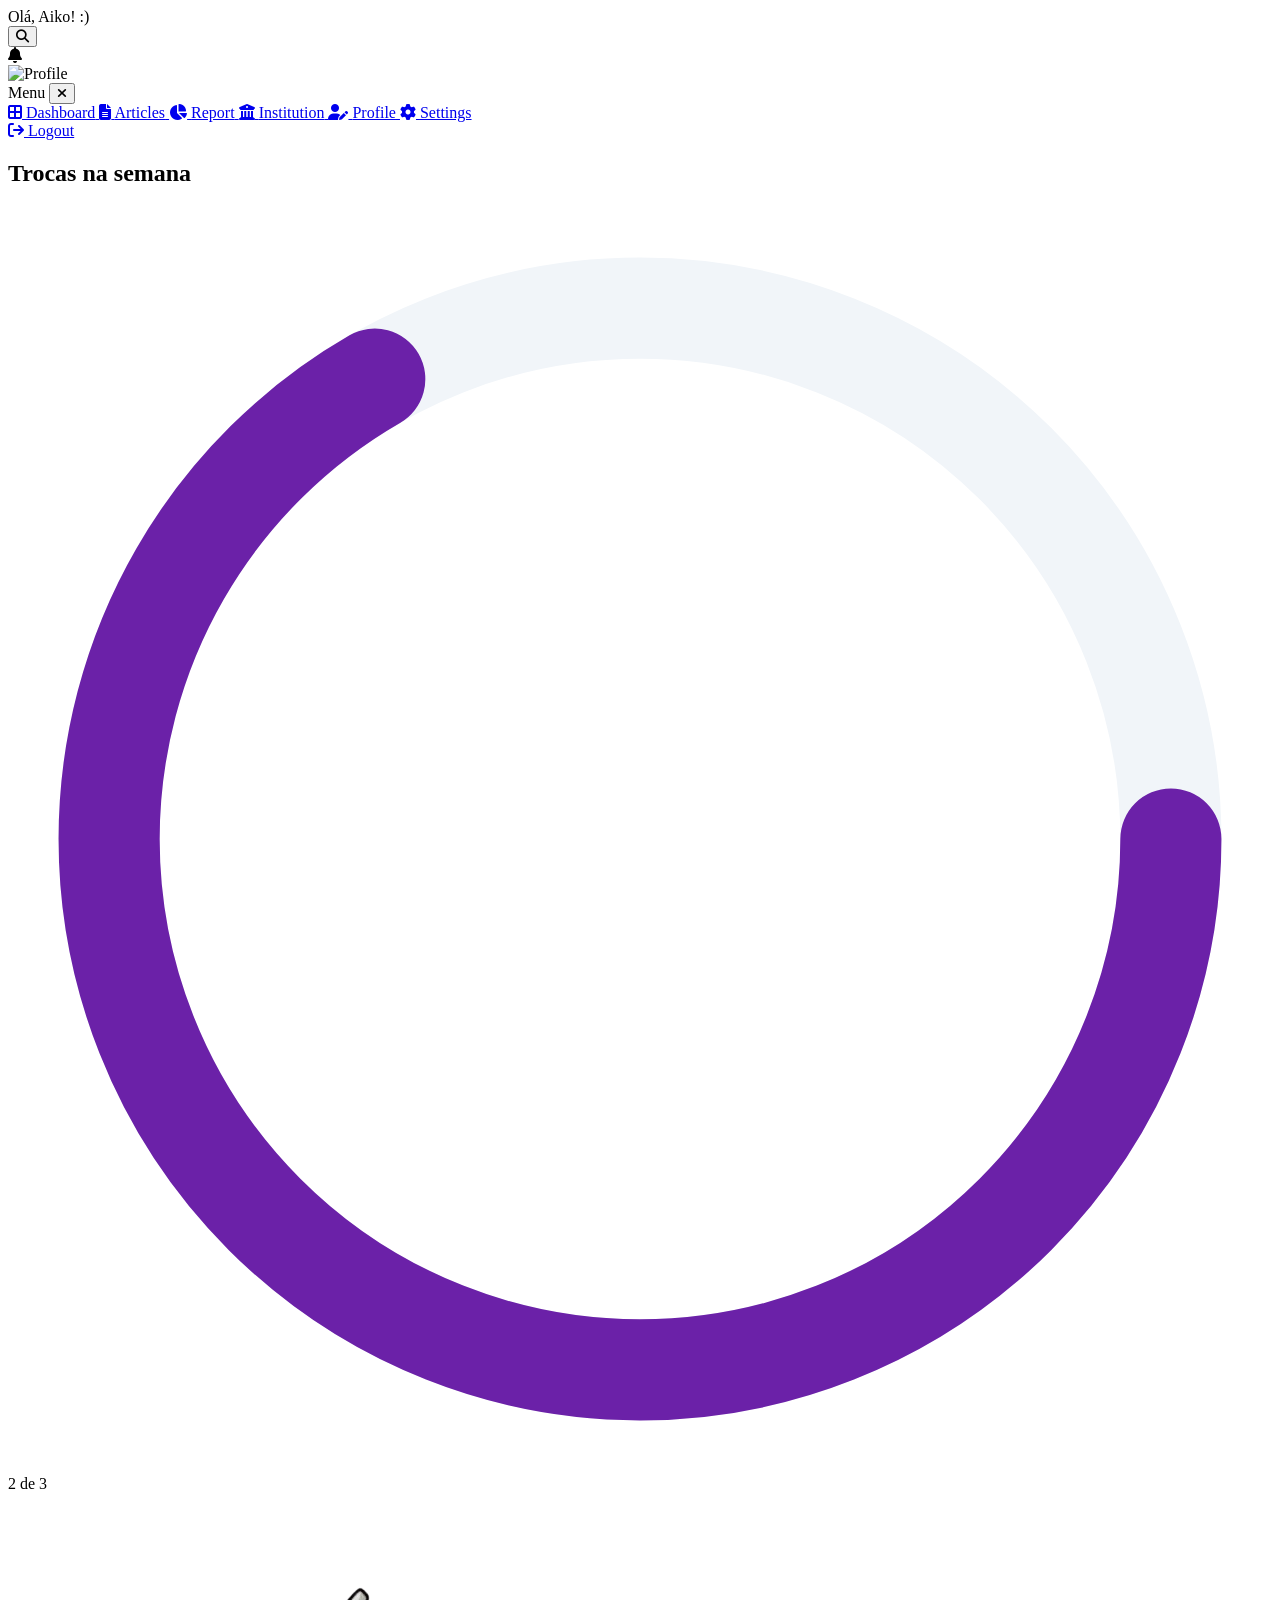
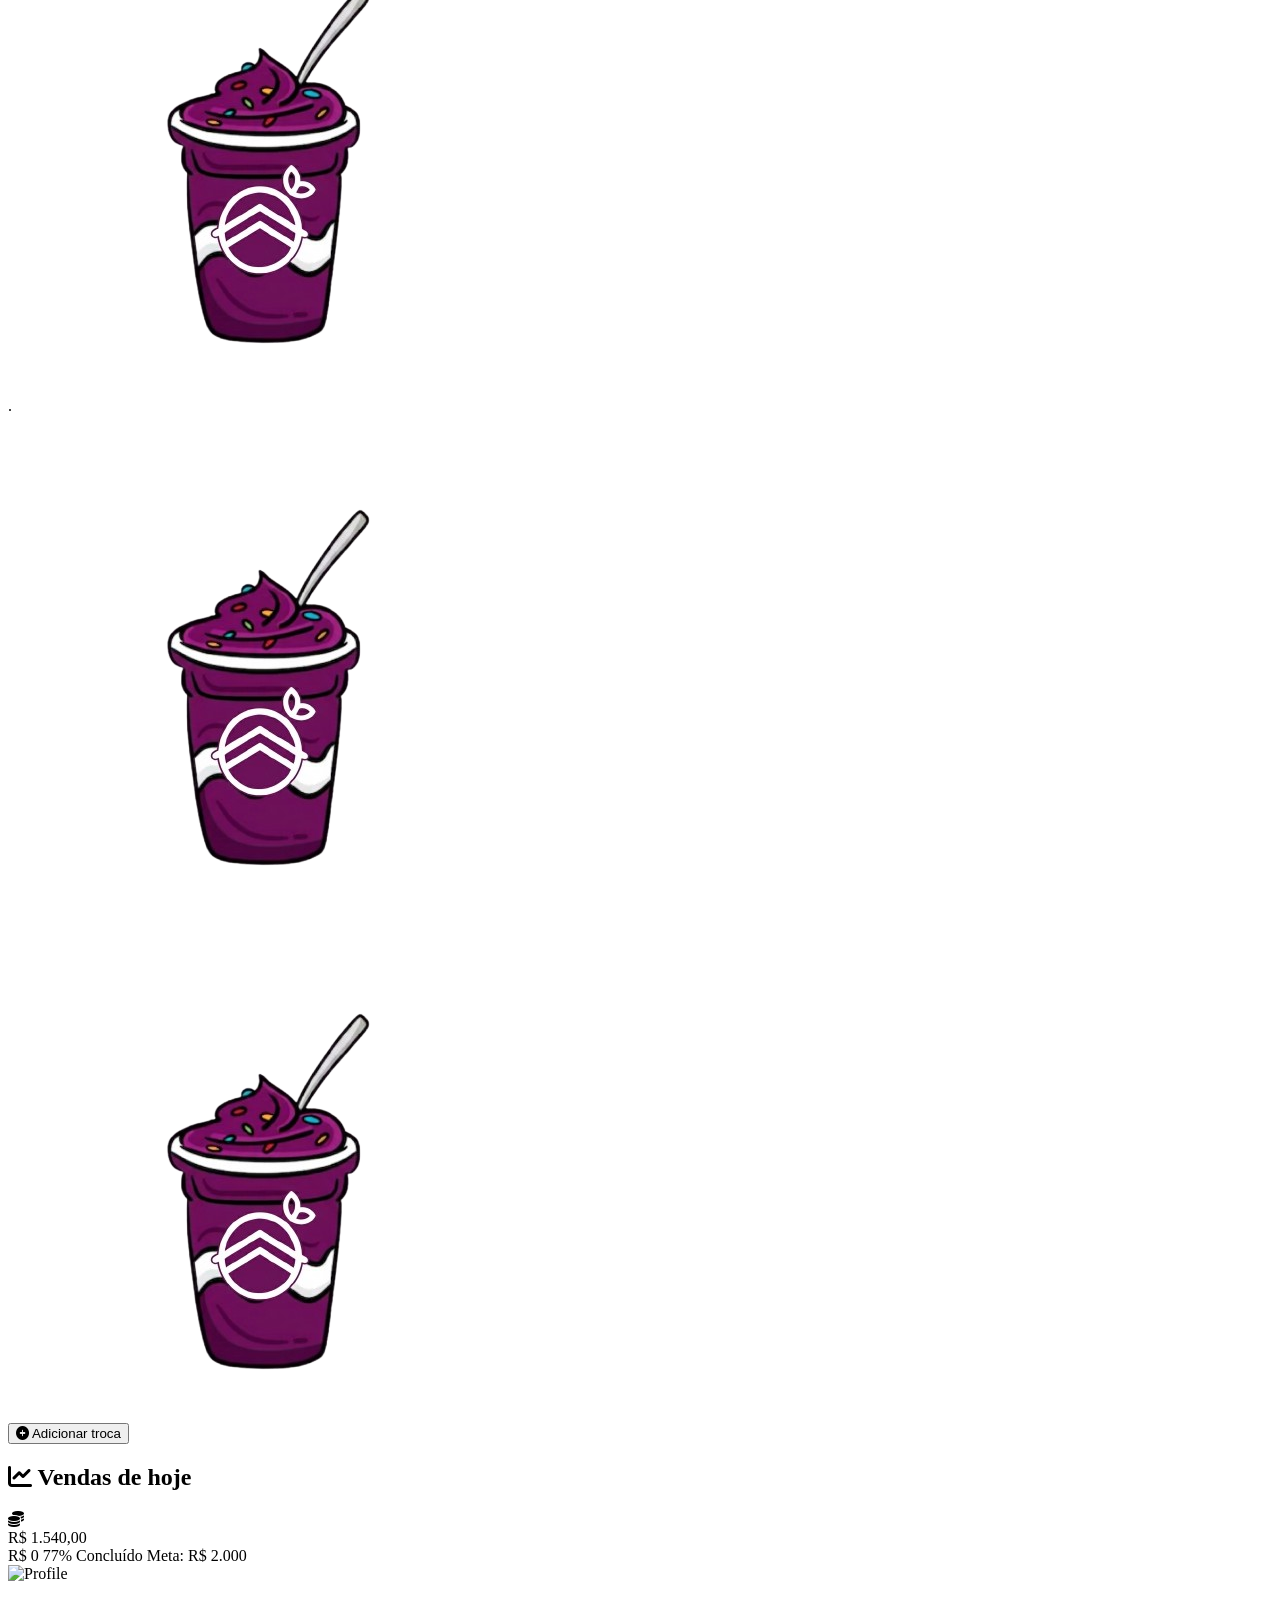
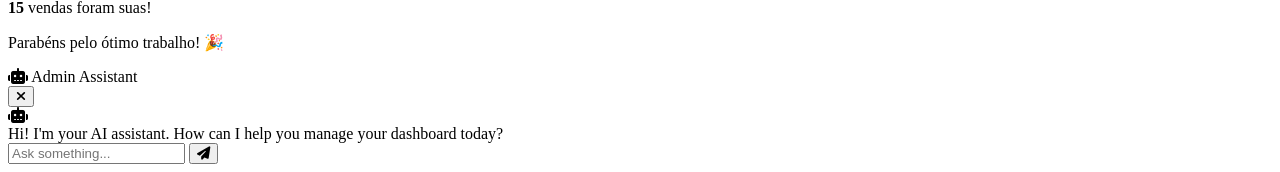
==== dashboard.html @ 2be17cbe "Add files via upload Adicionado a pagina de DASHBOARD, o botao login agora redireciona a ela." ====
<!DOCTYPE html>
<html lang="en">
<head>
    <meta charset="UTF-8">
    <meta name="viewport" content="width=device-width, initial-scale=1.0">
    <title>Mobile Admin Dashboard</title>
    <!-- Tailwind CSS -->
    <script src="https://cdn.tailwindcss.com"></script>
    <!-- FontAwesome for Icons -->
    <link rel="stylesheet" href="https://cdnjs.cloudflare.com/ajax/libs/font-awesome/6.4.0/css/all.min.css">
    <!-- Google Fonts -->
    <link href="https://fonts.googleapis.com/css2?family=Inter:wght@400;500;600;700;800&display=swap" rel="stylesheet">
    
    <script>
        tailwind.config = {
            theme: {
                extend: {
                    fontFamily: {
                        sans: ['Inter', 'sans-serif'],
                    },
                    colors: {
                        brand: {
                            purple: '#4c1d95', /* Deep purple from image */
                            green: '#15803d',  /* GeeksForGeeks green */
                            bg: '#eff6ff',     /* Light blue/gray background */
                        }
                    }
                }
            }
        }
    </script>
    <style>
        /* Custom scrollbar for horizontal scrolling tables on mobile */
        .hide-scrollbar::-webkit-scrollbar {
            display: none;
        }
        .hide-scrollbar {
            -ms-overflow-style: none;
            scrollbar-width: none;
        }
        
        /* AI Chat Animations */
        @keyframes pulse-dot {
            0%, 100% { transform: scale(1); opacity: 0.5; }
            50% { transform: scale(1.2); opacity: 1; }
        }
        .typing-dot {
            animation: pulse-dot 1.4s infinite ease-in-out both;
        }
        .typing-dot:nth-child(1) { animation-delay: -0.32s; }
        .typing-dot:nth-child(2) { animation-delay: -0.16s; }
    </style>
</head>
<body class="bg-brand-bg font-sans antialiased text-slate-800">

    <!-- Top Header -->
    <header class="bg-white h-16 w-full fixed top-0 z-20 shadow-sm flex items-center justify-between px-4">
        <div class="flex items-center gap-3">
            <!-- Hamburger Menu Button -->
            <!-- Logo -->
            <div class="font-bold text-lg tracking-tight text-brand-green">
                Olá, Aiko! :)
            </div>
        </div>

        <div class="flex items-center gap-4">
            <!-- Search Icon (Mobile optimized) -->
            <button class="text-slate-500 hover:text-brand-purple">
                <i class="fa-solid fa-magnifying-glass"></i>
            </button>
            
            <!-- Notification Bell with badge -->
            <div class="relative cursor-pointer">
                <i class="fa-solid fa-bell text-slate-500 hover:text-brand-purple text-lg"></i>
                <span class="absolute -top-1 -right-1 w-2.5 h-2.5 bg-red-500 rounded-full border-2 border-white"></span>
            </div>
            
            <!-- Profile Avatar -->
            <div class="w-8 h-8 rounded-full bg-slate-200 overflow-hidden border border-slate-300">
                <img src="https://ui-avatars.com/api/?name=Admin+User&background=cbd5e1&color=334155" alt="Profile" class="w-full h-full object-cover">
            </div>
        </div>
    </header>

    <!-- Sidebar Backdrop Overlay -->
    <div id="sidebarBackdrop" class="fixed inset-0 bg-slate-900 bg-opacity-50 z-30 hidden opacity-0 transition-opacity duration-300"></div>

    <!-- Off-canvas Sidebar -->
    <aside id="sidebar" class="fixed top-0 left-0 h-full w-64 bg-white z-40 transform -translate-x-full transition-transform duration-300 ease-in-out shadow-2xl flex flex-col">
        <!-- Sidebar Header (Close button & Logo) -->
        <div class="h-16 flex items-center justify-between px-6 border-b border-slate-100">
            <span class="font-bold text-lg text-brand-green">Menu</span>
            <button id="closeSidebar" class="text-slate-400 hover:text-red-500 p-2">
                <i class="fa-solid fa-xmark text-xl"></i>
            </button>
        </div>

        <!-- Sidebar Navigation -->
        <nav class="flex-1 px-4 py-6 space-y-2 overflow-y-auto">
            <!-- Active Item -->
            <a href="#" class="flex items-center gap-4 px-4 py-3 bg-brand-purple text-white rounded-lg transition-colors">
                <i class="fa-solid fa-border-all w-5 text-center"></i>
                <span class="font-medium">Dashboard</span>
            </a>
            <!-- Inactive Items -->
            <a href="#" class="flex items-center gap-4 px-4 py-3 text-slate-600 hover:bg-slate-50 hover:text-brand-purple rounded-lg transition-colors">
                <i class="fa-solid fa-file-lines w-5 text-center"></i>
                <span class="font-medium">Articles</span>
            </a>
            <a href="#" class="flex items-center gap-4 px-4 py-3 text-slate-600 hover:bg-slate-50 hover:text-brand-purple rounded-lg transition-colors">
                <i class="fa-solid fa-chart-pie w-5 text-center"></i>
                <span class="font-medium">Report</span>
            </a>
            <a href="#" class="flex items-center gap-4 px-4 py-3 text-slate-600 hover:bg-slate-50 hover:text-brand-purple rounded-lg transition-colors">
                <i class="fa-solid fa-building-columns w-5 text-center"></i>
                <span class="font-medium">Institution</span>
            </a>
            <a href="#" class="flex items-center gap-4 px-4 py-3 text-slate-600 hover:bg-slate-50 hover:text-brand-purple rounded-lg transition-colors">
                <i class="fa-solid fa-user-pen w-5 text-center"></i>
                <span class="font-medium">Profile</span>
            </a>
            <a href="#" class="flex items-center gap-4 px-4 py-3 text-slate-600 hover:bg-slate-50 hover:text-brand-purple rounded-lg transition-colors">
                <i class="fa-solid fa-gear w-5 text-center"></i>
                <span class="font-medium">Settings</span>
            </a>
        </nav>

        <!-- Logout Section at Bottom -->
        <div class="p-4 border-t border-slate-100">
            <a href="#" class="flex items-center gap-4 px-4 py-3 text-slate-600 hover:bg-red-50 hover:text-red-600 rounded-lg transition-colors">
                <i class="fa-solid fa-arrow-right-from-bracket w-5 text-center"></i>
                <span class="font-medium">Logout</span>
            </a>
        </div>
    </aside>

    <!-- Main Content -->
    <main class="pt-20 px-4 pb-8 min-h-screen w-full max-w-md mx-auto flex flex-col gap-6">
        
        <!-- Card 1: Trocas disponíveis -->
        <div class="bg-white rounded-[32px] shadow-[0_8px_30px_rgb(0,0,0,0.04)] p-7 border border-slate-50 flex flex-col items-center text-center relative overflow-hidden">
            <!-- Background Decoration -->
            <div class="absolute top-0 right-0 w-40 h-40 bg-purple-50 rounded-full -mr-20 -mt-20 z-0"></div>
            
            <div class="relative z-10 w-full">
                <h2 class="text-xl font-extrabold text-slate-800 mb-6 tracking-tight">Trocas na semana</h2>
                
                <!-- Circular Progress Bar -->
                <div class="relative w-36 h-36 mx-auto mb-6">
                    <svg class="w-full h-full transform -rotate-90 drop-shadow-md" viewBox="0 0 100 100">
                        <!-- Background circle -->
                        <circle cx="50" cy="50" r="42" fill="transparent" stroke="#f1f5f9" stroke-width="8"></circle>
                        <!-- Progress circle (2/3 = ~66.6%. Circumference = 2 * PI * 42 = 263.89. Dashoffset for 66.6% = 87.96) -->
                        <circle id="trocaProgress" cx="50" cy="50" r="42" fill="transparent" stroke="#6b21a8" stroke-width="8" stroke-dasharray="263.89" stroke-dashoffset="87.96" stroke-linecap="round" class="transition-all duration-1000 ease-out"></circle>
                    </svg>
                    <!-- Center Text -->
                    <div class="absolute inset-0 flex flex-col items-center justify-center">
                        <span id="trocaCount" class="text-5xl font-black text-brand-purple leading-none tracking-tighter">2</span>
                        <span class="text-sm text-slate-400 font-bold mt-1 uppercase tracking-wider">de 3</span>
                    </div>
                </div>

                <!-- Açaí Icons -->
                <div class="flex justify-center gap-5 mb-8" id="acaiIcons">
                    <!-- Icon 1 (Active) -->
                    <div class="w-[72px] h-[72px] rounded-full border-4 border-purple-100 p-0.5 bg-white shadow-md transition-all duration-300">
                        <img src="imgs/acai_copo.png" alt="Açaí 1" class="w-full h-full object-cover rounded-full">
                    </div>
                    <!-- Icon 2 (Active) -->.
                    <div class="w-[72px] h-[72px] rounded-full border-4 border-purple-100 p-0.5 bg-white shadow-md transition-all duration-300">
                        <img src="imgs/acai_copo.png" alt="Açaí 2" class="w-full h-full object-cover rounded-full">
                    </div>
                    <!-- Icon 3 (Inactive) -->
                    <div class="w-[72px] h-[72px] rounded-full border-4 border-slate-100 p-0.5 bg-slate-50 shadow-inner grayscale opacity-40 transition-all duration-500 ease-out" id="lastAcaiIcon">
                        <img src="imgs/acai_copo.png" alt="Açaí 3" class="w-full h-full object-cover rounded-full">
                    </div>
                </div>

                <!-- Add Button -->
                <button id="addTrocaBtn" class="w-full bg-gradient-to-r from-purple-700 to-brand-purple text-white font-bold text-lg py-4 rounded-2xl shadow-[0_8px_20px_rgba(107,33,168,0.3)] hover:shadow-[0_12px_25px_rgba(107,33,168,0.4)] active:scale-[0.98] transition-all flex items-center justify-center gap-3">
                    <i class="fa-solid fa-circle-plus text-2xl"></i>
                    <span>Adicionar troca</span>
                </button>
            </div>
        </div>

        <!-- Card 2: Valor das vendas de hoje -->
        <div class="bg-gradient-to-br from-[#4c1d95] to-[#2e1065] rounded-[32px] shadow-xl p-7 text-white relative overflow-hidden">
            <!-- Background Glow Effects -->
            <div class="absolute -bottom-16 -right-16 w-64 h-64 bg-purple-500 opacity-20 rounded-full blur-3xl"></div>
            <div class="absolute top-0 left-0 w-32 h-32 bg-indigo-400 opacity-20 rounded-full blur-2xl"></div>
            
            <div class="relative z-10">
                <!-- Header -->
                <h2 class="text-purple-200 font-bold text-sm uppercase tracking-widest mb-5 flex items-center gap-2">
                    <i class="fa-solid fa-chart-line"></i> Vendas de hoje
                </h2>
                
                <!-- Main Value -->
                <div class="flex items-center gap-4 mb-7">
                    <div class="w-14 h-14 rounded-2xl bg-gradient-to-br from-yellow-300 to-yellow-500 flex items-center justify-center text-yellow-900 shadow-[0_0_15px_rgba(234,179,8,0.4)]">
                        <i class="fa-solid fa-coins text-2xl"></i>
                    </div>
                    <div>
                        <div class="text-[2.5rem] leading-none font-black tracking-tighter">R$ 1.540<span class="text-xl text-purple-300 font-bold">,00</span></div>
                    </div>
                </div>

                <!-- Horizontal Progress Bar -->
                <div class="mb-7">
                    <div class="w-full h-4 bg-purple-900/60 rounded-full overflow-hidden border border-purple-700/50 shadow-inner">
                        <div class="h-full bg-gradient-to-r from-emerald-400 to-green-300 w-[77%] rounded-full shadow-[0_0_12px_rgba(52,211,153,0.6)] relative overflow-hidden">
                            <!-- Shimmer effect overlay -->
                            <div class="absolute top-0 left-0 w-full h-full bg-white/20 -skew-x-12 translate-x-[-100%] animate-[shimmer_2.5s_infinite]"></div>
                        </div>
                    </div>
                    <div class="flex justify-between items-center mt-3 text-xs font-bold text-purple-200 uppercase tracking-wider">
                        <span>R$ 0</span>
                        <span class="text-green-300 bg-green-900/30 px-2 py-0.5 rounded text-[10px]">77% Concluído</span>
                        <span>Meta: R$ 2.000</span>
                    </div>
                </div>

                <!-- Footer: User Congratulations -->
                <div class="bg-white/10 backdrop-blur-md border border-white/10 rounded-2xl p-4 flex items-center gap-4 shadow-sm">
                    <div class="w-12 h-12 rounded-full bg-slate-200 border-2 border-purple-300/50 overflow-hidden flex-shrink-0 relative">
                        <img src="https://ui-avatars.com/api/?name=Admin+User&background=cbd5e1&color=334155" alt="Profile" class="w-full h-full object-cover">
                        <!-- Small badge -->
                        <div class="absolute bottom-0 right-0 w-3 h-3 bg-green-500 border-2 border-white rounded-full"></div>
                    </div>
                    <div>
                        <p class="text-sm font-medium text-purple-50 leading-tight">
                            <strong class="text-white text-lg font-black">15</strong> vendas foram suas!
                        </p>
                        <p class="text-[11px] text-yellow-300 font-bold uppercase tracking-wide mt-1">Parabéns pelo ótimo trabalho! 🎉</p>
                    </div>
                </div>
            </div>
        </div>
        
    </main>

    <!-- REMOVIDO AI Chatbot FAB & Modal (Keeping the chat bubble hidden by default if you want to keep it, 
         or you can just leave it as is. I will keep it as it was in the code) -->

    <div id="aiChatModal" class="fixed bottom-24 right-6 w-80 max-w-[calc(100vw-3rem)] h-96 bg-white rounded-2xl shadow-2xl flex flex-col z-50 transform scale-0 origin-bottom-right transition-transform duration-300 overflow-hidden border border-slate-100">
        <!-- Chat Header -->
        <div class="bg-brand-purple text-white p-4 flex justify-between items-center shadow-sm">
            <div class="flex items-center gap-2">
                <i class="fa-solid fa-robot"></i>
                <span class="font-bold">Admin Assistant</span>
            </div>
            <button id="closeChatBtn" class="text-white hover:text-purple-200">
                <i class="fa-solid fa-xmark text-lg"></i>
            </button>
        </div>
        
        <!-- Chat Messages -->
        <div id="chatMessages" class="flex-1 p-4 overflow-y-auto flex flex-col gap-3 bg-slate-50">
            <!-- Initial Message -->
            <div class="flex gap-2">
                <div class="w-8 h-8 rounded-full bg-purple-200 flex items-center justify-center text-brand-purple flex-shrink-0">
                    <i class="fa-solid fa-robot text-xs"></i>
                </div>
                <div class="bg-white p-3 rounded-2xl rounded-tl-none shadow-sm text-sm text-slate-700">
                    Hi! I'm your AI assistant. How can I help you manage your dashboard today?
                </div>
            </div>
        </div>

        <!-- Chat Input -->
        <div class="p-3 border-t border-slate-100 bg-white">
            <form id="chatForm" class="flex items-center gap-2">
                <input type="text" id="chatInput" placeholder="Ask something..." class="flex-1 bg-slate-100 rounded-full px-4 py-2 text-sm focus:outline-none focus:ring-2 focus:ring-brand-purple border-none" autocomplete="off" required>
                <button type="submit" class="w-10 h-10 bg-brand-purple text-white rounded-full flex items-center justify-center hover:bg-purple-800 transition-colors shadow-sm focus:outline-none flex-shrink-0">
                    <i class="fa-solid fa-paper-plane text-xs"></i>
                </button>
            </form>
        </div>
    </div>

    <!-- Scripts for interaction -->
    <style>
        @keyframes shimmer {
            100% {
                transform: translateX(100%);
            }
        }
    </style>
    <script>
        document.addEventListener('DOMContentLoaded', () => {
            const sidebar = document.getElementById('sidebar');
            const backdrop = document.getElementById('sidebarBackdrop');
            const menuToggle = document.getElementById('menuToggle');
            const closeSidebar = document.getElementById('closeSidebar');

            function openNav() {
                sidebar.classList.remove('-translate-x-full');
                backdrop.classList.remove('hidden');
                // Pequeno atraso para permitir que o display block seja aplicado antes da opacidade
                setTimeout(() => backdrop.classList.remove('opacity-0'), 10); 
            }

            function closeNav() {
                sidebar.classList.add('-translate-x-full');
                backdrop.classList.add('opacity-0');
                // Aguarda a transição CSS terminar antes de esconder de fato (display none)
                setTimeout(() => backdrop.classList.add('hidden'), 300); 
            }

            menuToggle.addEventListener('click', openNav);
            closeSidebar.addEventListener('click', closeNav);
            backdrop.addEventListener('click', closeNav);

            // --- Interactive Logic for "Adicionar Troca" Button ---
            const addTrocaBtn = document.getElementById('addTrocaBtn');
            const trocaCount = document.getElementById('trocaCount');
            const trocaProgress = document.getElementById('trocaProgress');
            const lastAcaiIcon = document.getElementById('lastAcaiIcon');
            
            let currentTrocas = 2;
            const maxTrocas = 3;
            const circumference = 263.89; // 2 * PI * 42

            addTrocaBtn.addEventListener('click', () => {
                if (currentTrocas < maxTrocas) {
                    currentTrocas++;
                    
                    // Animate Number
                    trocaCount.innerText = currentTrocas;
                    trocaCount.classList.add('scale-125', 'text-purple-600');
                    setTimeout(() => trocaCount.classList.remove('scale-125', 'text-purple-600'), 300);
                    
                    // Update Progress Circle (Offset goes to 0 when 100%)
                    const percent = currentTrocas / maxTrocas;
                    const offset = circumference - (percent * circumference);
                    trocaProgress.style.strokeDashoffset = offset;
                    
                    // Light up the 3rd Açaí Icon
                    lastAcaiIcon.classList.remove('grayscale', 'opacity-40', 'border-slate-100', 'bg-slate-50');
                    lastAcaiIcon.classList.add('border-purple-100', 'bg-white', 'scale-110');
                    setTimeout(() => lastAcaiIcon.classList.remove('scale-110'), 300);
                    
                    // Update Button State to Completed
                    if (currentTrocas === maxTrocas) {
                        addTrocaBtn.innerHTML = '<i class="fa-solid fa-circle-check text-2xl"></i><span>Trocas Esgotadas</span>';
                        addTrocaBtn.classList.replace('from-purple-700', 'from-slate-400');
                        addTrocaBtn.classList.replace('to-brand-purple', 'to-slate-500');
                        addTrocaBtn.classList.replace('shadow-[0_8px_20px_rgba(107,33,168,0.3)]', 'shadow-none');
                        addTrocaBtn.disabled = true;
                        addTrocaBtn.classList.add('cursor-not-allowed');
                    }
                }
            });


            // --- Gemini API Setup ---
            const apiKey = ""; // API key is handled by the canvas environment
            const apiUrl = `https://generativelanguage.googleapis.com/v1beta/models/gemini-3-flash-preview:generateContent?key=${apiKey}`;
            let chatHistory = [];

            // Exponential backoff for API robustness
            async function fetchWithRetry(url, options, retries = 3, delay = 1000) {
                try {
                    const res = await fetch(url, options);
                    if (!res.ok) throw new Error(`HTTP status ${res.status}`);
                    return await res.json();
                } catch (err) {
                    if (retries > 0) {
                        await new Promise(resolve => setTimeout(resolve, delay));
                        return fetchWithRetry(url, options, retries - 1, delay * 2);
                    }
                    throw err;
                }
            }

            // Core AI Request Function
            async function generateAIResponse(prompt, isChat = false) {
                let contents;
                if (isChat) {
                    contents = [...chatHistory, { role: "user", parts: [{ text: prompt }] }];
                } else {
                    contents = [{ role: "user", parts: [{ text: prompt }] }];
                }

                const payload = { contents };
                
                try {
                    const result = await fetchWithRetry(apiUrl, {
                        method: 'POST',
                        headers: { 'Content-Type': 'application/json' },
                        body: JSON.stringify(payload)
                    });
                    
                    if (result.candidates && result.candidates.length > 0) {
                        const reply = result.candidates[0].content.parts[0].text;
                        if (isChat) {
                            chatHistory.push({ role: "user", parts: [{ text: prompt }] });
                            chatHistory.push({ role: "model", parts: [{ text: reply }] });
                        }
                        return reply;
                    }
                    return "I couldn't process that right now.";
                } catch (error) {
                    return "Failed to connect to the AI service. Please try again later.";
                }
            }

            // --- Feature 2: AI Chatbot Assistant ---
            const aiChatFab = document.getElementById('aiChatFab');
            const aiChatModal = document.getElementById('aiChatModal');
            const closeChatBtn = document.getElementById('closeChatBtn');
            const chatForm = document.getElementById('chatForm');
            const chatInput = document.getElementById('chatInput');
            const chatMessages = document.getElementById('chatMessages');

            // Toggle Chat Modal
            aiChatFab.addEventListener('click', () => {
                aiChatModal.classList.toggle('scale-0');
                if(!aiChatModal.classList.contains('scale-0')) {
                    chatInput.focus();
                }
            });
            closeChatBtn.addEventListener('click', () => {
                aiChatModal.classList.add('scale-0');
            });

            // Helper to render chat bubbles
            function appendMessage(text, isUser) {
                const msgDiv = document.createElement('div');
                msgDiv.className = `flex gap-2 ${isUser ? 'flex-row-reverse' : ''}`;
                
                const avatar = document.createElement('div');
                avatar.className = `w-8 h-8 rounded-full flex items-center justify-center flex-shrink-0 ${isUser ? 'bg-slate-800 text-white' : 'bg-purple-200 text-brand-purple'}`;
                avatar.innerHTML = isUser ? '<i class="fa-solid fa-user text-xs"></i>' : '<i class="fa-solid fa-robot text-xs"></i>';
                
                const bubble = document.createElement('div');
                bubble.className = `p-3 rounded-2xl shadow-sm text-sm ${isUser ? 'bg-slate-800 text-white rounded-tr-none' : 'bg-white text-slate-700 rounded-tl-none'}`;
                bubble.innerText = text;

                msgDiv.appendChild(avatar);
                msgDiv.appendChild(bubble);
                chatMessages.appendChild(msgDiv);
                chatMessages.scrollTop = chatMessages.scrollHeight;
            }

            // Handle Message Submission
            chatForm.addEventListener('submit', async (e) => {
                e.preventDefault();
                const text = chatInput.value.trim();
                if (!text) return;
                
                appendMessage(text, true); // Append user msg
                chatInput.value = '';
                
                // Show typing indicator
                const typingDiv = document.createElement('div');
                typingDiv.id = 'typingIndicator';
                typingDiv.className = 'flex gap-2';
                typingDiv.innerHTML = `
                    <div class="w-8 h-8 rounded-full bg-purple-200 flex items-center justify-center flex-shrink-0 text-brand-purple">
                        <i class="fa-solid fa-robot text-xs"></i>
                    </div>
                    <div class="bg-white p-4 rounded-2xl rounded-tl-none shadow-sm flex items-center gap-1">
                        <div class="w-1.5 h-1.5 bg-slate-400 rounded-full typing-dot"></div>
                        <div class="w-1.5 h-1.5 bg-slate-400 rounded-full typing-dot"></div>
                        <div class="w-1.5 h-1.5 bg-slate-400 rounded-full typing-dot"></div>
                    </div>
                `;
                chatMessages.appendChild(typingDiv);
                chatMessages.scrollTop = chatMessages.scrollHeight;

                // Send request to Gemini
                const systemContext = "You are a helpful admin assistant for this dashboard. Keep your answers concise, helpful, and conversational.";
                const fullPrompt = `${systemContext}\nUser: ${text}`;
                const response = await generateAIResponse(fullPrompt, true);
                
                // Remove indicator & show response
                typingDiv.remove();
                appendMessage(response, false);
            });
        });
    </script>
</body>
</html>
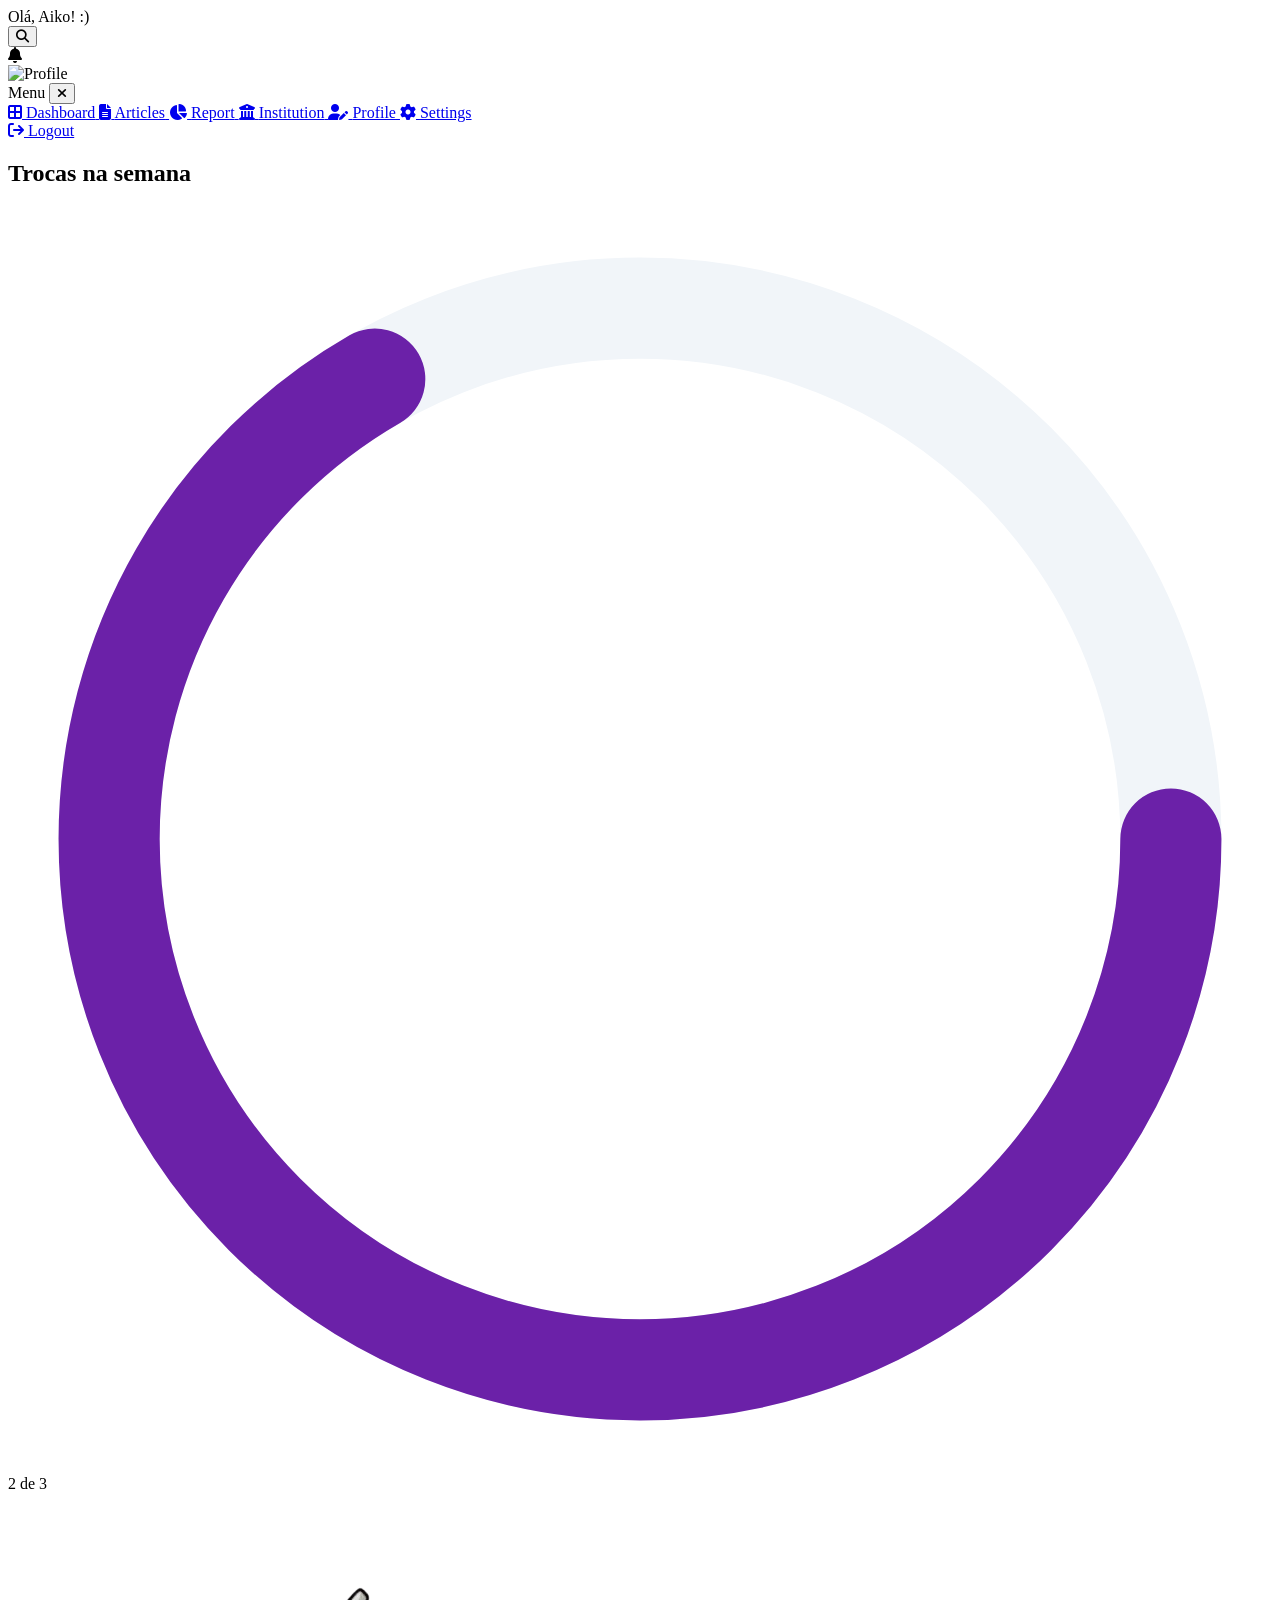
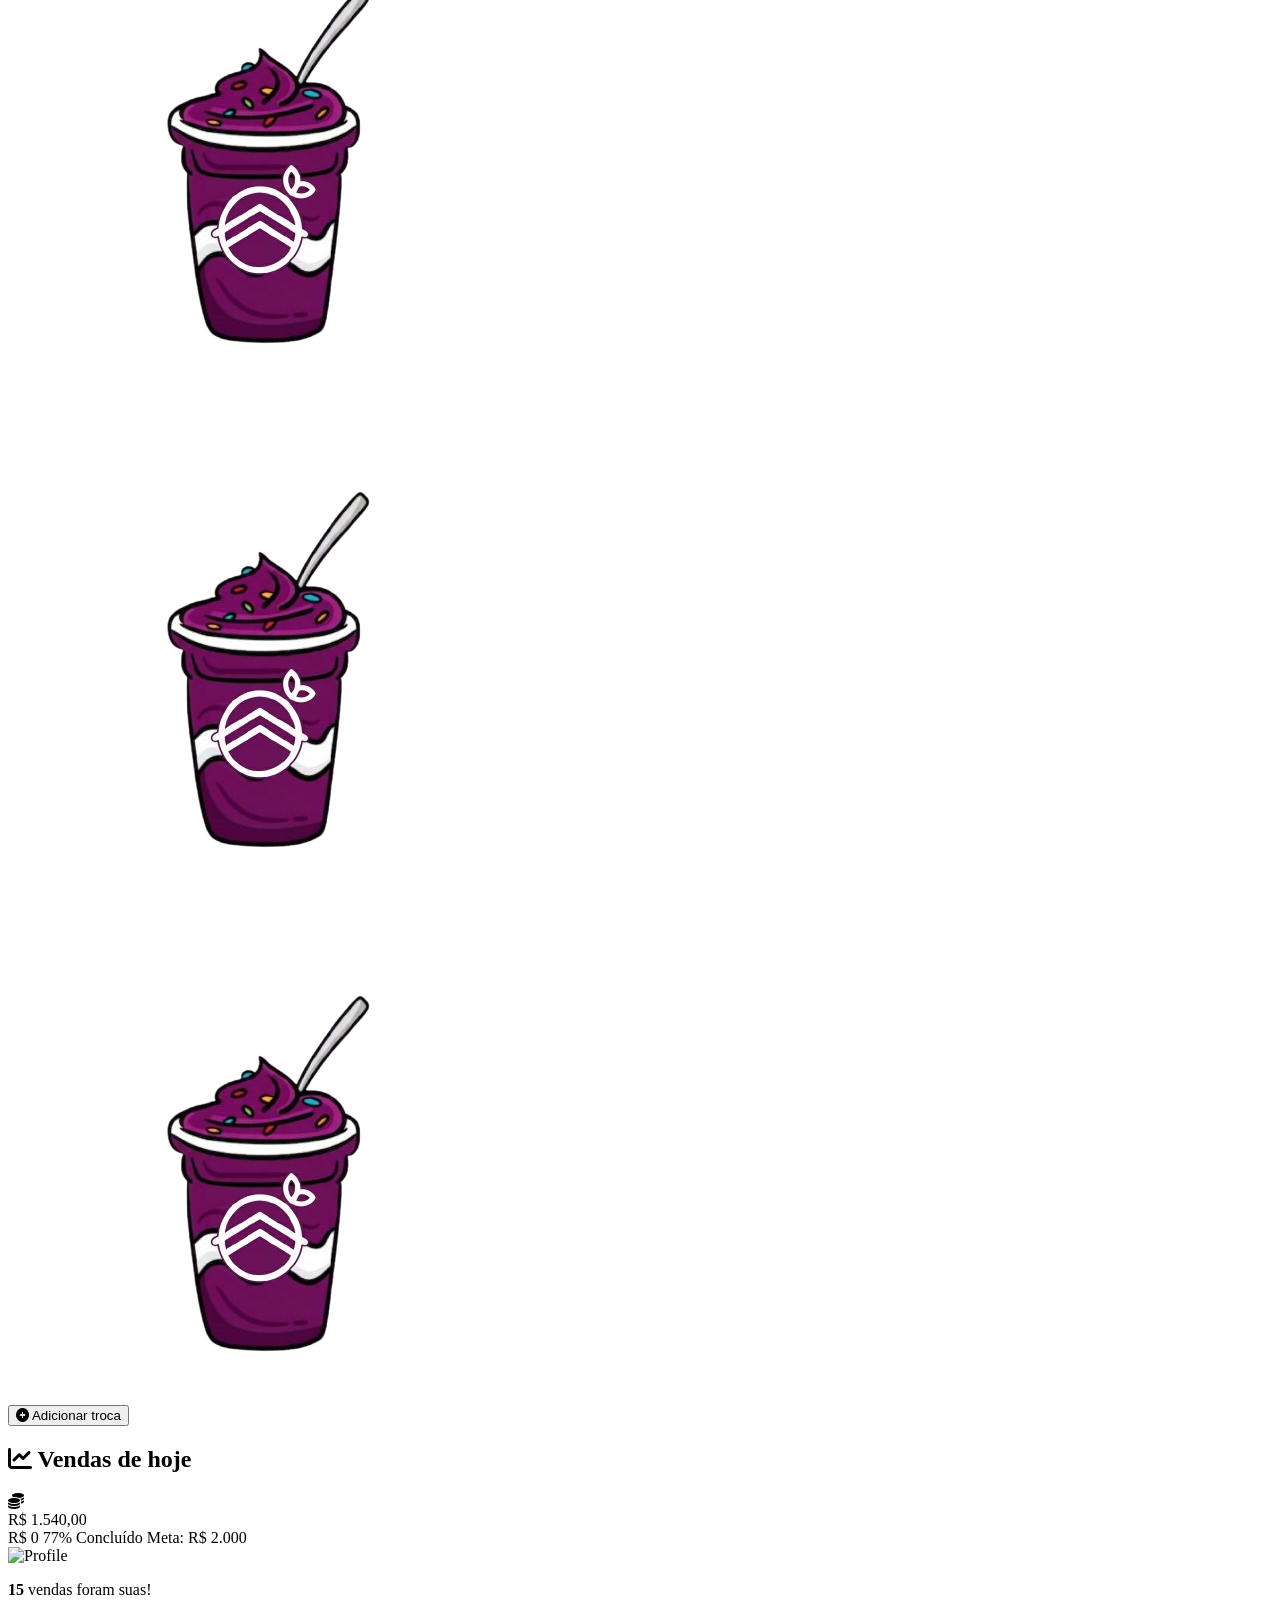
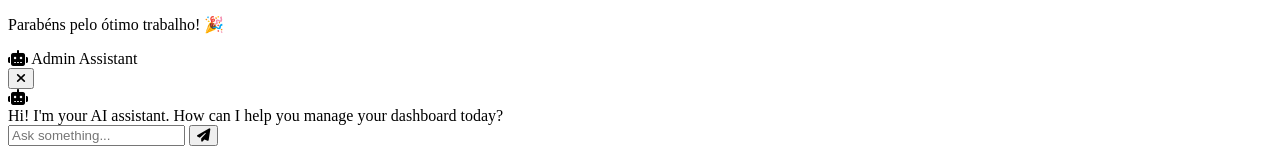
==== commit 07b434aa: "Add files via upload corrigido bugs, o "." flutuante e copos cinzas corrigidos" ====
--- a/dashboard.html
+++ b/dashboard.html
@@ -166,8 +166,8 @@
                     <div class="w-[72px] h-[72px] rounded-full border-4 border-purple-100 p-0.5 bg-white shadow-md transition-all duration-300">
                         <img src="imgs/acai_copo.png" alt="Açaí 1" class="w-full h-full object-cover rounded-full">
                     </div>
-                    <!-- Icon 2 (Active) -->.
-                    <div class="w-[72px] h-[72px] rounded-full border-4 border-purple-100 p-0.5 bg-white shadow-md transition-all duration-300">
+                    <!-- Icon 2 (Active) -->
+                    <div class="w-[72px] h-[72px] rounded-full border-4 border-slate-100 p-0.5 bg-slate-50 shadow-inner grayscale opacity-40 transition-all duration-500 ease-out">
                         <img src="imgs/acai_copo.png" alt="Açaí 2" class="w-full h-full object-cover rounded-full">
                     </div>
                     <!-- Icon 3 (Inactive) -->
